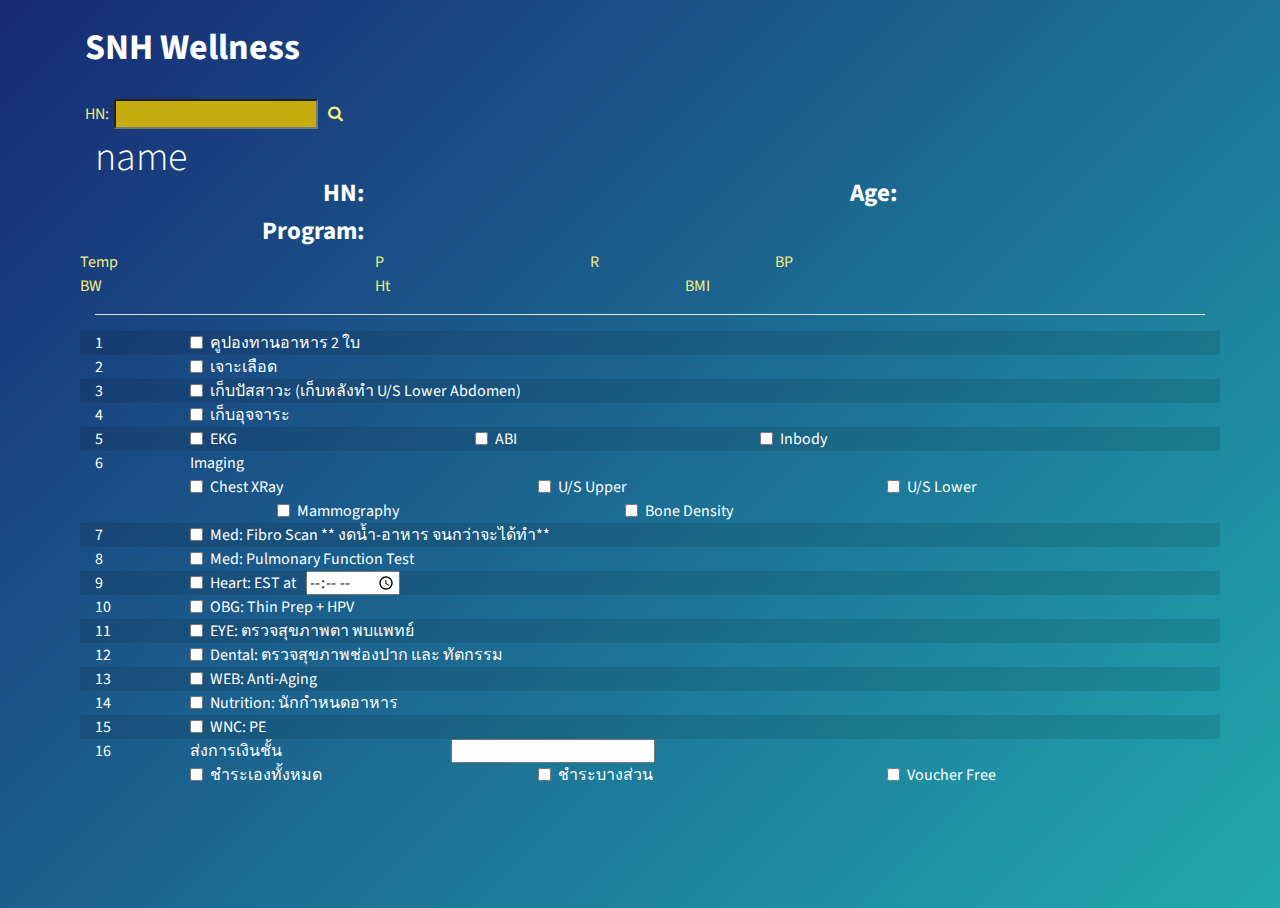
==== wellness02/index.html @ fa0cb52e "wellness02 for LIFF" ====
<!DOCTYPE html>
<html>

<head>
    <meta charset="utf-8">
    <meta name="viewport" content="width=device-width, initial-scale=1.0">
    <title>wellness (copy)</title>
    <link rel="stylesheet" href="assets/bootstrap/css/bootstrap.min.css">
    <link rel="stylesheet" href="assets/fonts/font-awesome.min.css">
    <link rel="stylesheet" href="https://fonts.googleapis.com/css?family=Source+Sans+Pro:300,400,700">
    <link rel="stylesheet" href="assets/css/Header-Blue.css">
    <link rel="stylesheet" href="assets/css/styles.css">
</head>

<body>
    <div>
        <div class="header-blue">
            <nav class="navbar navbar-dark navbar-expand-md navigation-clean-search">
                <div class="container"><a class="navbar-brand" href="#" style="font-size:36px;">SNH Wellness</a><button class="navbar-toggler" data-toggle="collapse" data-target="#navcol-1"><span class="sr-only">Toggle navigation</span><span class="navbar-toggler-icon"></span></button>
                    <div
                        class="collapse navbar-collapse" id="navcol-1"></div>
        </div>
        </nav>
        <div class="container hero" style="margin-top:3px;">
            <div class="row">
                <div class="col"><span style="color:#f4ed7c;margin-right:5px;">HN:</span><input type="search" name="search" id="search-field" class="search-field" style="background-color:#c6ad0f;margin-right:10px;"><i class="fa fa-search" style="color:#f4ed7c;"></i></div>
            </div>
            <div class="row">
                <div class="col-12 offset-xl-1" style="margin-left:10px;color:#ffffff;width:298px;">
                    <h1 id="ptName" style="margin-top:5px;margin-bottom:-7px;">name</h1>
                    <div class="row">
                        <div class="col-3 offset-0 flex-row" style="padding-right:0px;padding-left:0px;"><strong class="text-white" style="font-size:25px;">HN:</strong></div>
                        <div class="col-5 offset-0 flex-row" style="padding-right:0px;padding-left:0px;margin-left:10px;"><strong class="text-white" id="hn" style="font-size:25px;"></strong></div>
                        <div class="col-2 offset-0 flex-row" style="padding-right:0px;padding-left:0px;"><strong class="text-white" style="font-size:25px;">Age:</strong></div>
                        <div class="col-1 offset-0 flex-row" style="padding-right:0px;padding-left:0px;margin-left:0;"><strong class="text-white" id="age" style="font-size:25px;"></strong></div>
                    </div>
                    <div class="row">
                        <div class="col-3 offset-0 flex-row" style="padding-right:0px;padding-left:0px;"><strong class="text-white" style="font-size:25px;">Program:</strong></div>
                        <div class="col-8 offset-0 flex-row" style="padding-right:0px;padding-left:0px;margin-left:10px;"><strong class="text-white" id="program" style="font-size:25px;"></strong></div>
                    </div>
                    <div class="row">
                        <div class="col-2 offset-0 flex-row" style="padding-right:0px;padding-left:0px;"><span style="color:#f4ed7c;">Temp</span></div>
                        <div class="col-1 offset-0 flex-row" style="padding-right:0px;padding-left:0px;margin-left:10px;"><strong class="text-white" id="temp" style="font-size:25px;"></strong></div>
                        <div class="col-1" style="padding-right:0px;padding-left:0;"><span style="color:#f4ed7c;">P</span></div>
                        <div class="col-1 offset-0 flex-row" style="padding-right:0px;padding-left:0px;margin-left:10px;"><strong class="text-white" id="pulse" style="font-size:25px;"></strong></div>
                        <div class="col-1"><span style="color:#f4ed7c;">R</span></div>
                        <div class="col-1 offset-0 flex-row" style="padding-right:0px;padding-left:0px;margin-left:10px;"><strong class="text-white" id="resp" style="font-size:25px;"></strong></div>
                        <div class="col-1 offset-0 flex-row" style="padding-right:0px;padding-left:0px;"><span style="color:#f4ed7c;">BP</span></div>
                        <div class="col-2 offset-0 flex-row" style="padding-right:0px;padding-left:0px;margin-left:10px;"><strong class="text-white" id="bp" style="font-size:25px;"></strong></div>
                    </div>
                    <div class="row">
                        <div class="col-2 offset-0 flex-row" style="padding-right:0px;padding-left:0px;"><span style="color:#f4ed7c;">BW</span></div>
                        <div class="col-1 offset-0 flex-row" style="padding-right:0px;padding-left:0px;margin-left:10px;"><strong class="text-white" id="bw" style="font-size:25px;"></strong></div>
                        <div class="col-2" style="padding-right:0px;padding-left:0;"><span style="color:#f4ed7c;">Ht</span></div>
                        <div class="col-1 offset-0 flex-row" style="padding-right:0px;padding-left:0px;margin-left:10px;"><strong class="text-white" id="ht" style="font-size:25px;"></strong></div>
                        <div class="col-2"><span style="color:#f4ed7c;">BMI</span></div>
                        <div class="col-1 offset-0 flex-row" style="padding-right:0px;padding-left:0px;margin-left:10px;"><strong class="text-white" id="bmi" style="font-size:25px;"></strong></div>
                    </div>
                    <hr style="background-color:#ffffff;">
                    <div class="row" style="background-color:rgba(0,0,0,0.1);">
                        <div class="col-1"><span>1</span></div>
                        <div class="col-sm-11 col-xl-11">
                            <div class="form-check"><input class="form-check-input" type="checkbox" id="fck_coupon"><label class="form-check-label" for="formCheck-1">คูปองทานอาหาร 2 ใบ</label></div>
                        </div>
                    </div>
                    <div class="row">
                        <div class="col-1"><span>2</span></div>
                        <div class="col-11 col-xl-11">
                            <div class="form-check"><input class="form-check-input" type="checkbox" id="fck_blood"><label class="form-check-label" for="formCheck-1">เจาะเลือด</label></div>
                        </div>
                    </div>
                    <div class="row" style="background-color:rgba(0,0,0,0.1);">
                        <div class="col-1"><span>3</span></div>
                        <div class="col-11 col-xl-11">
                            <div class="form-check"><input class="form-check-input" type="checkbox" id="fck_urine"><label class="form-check-label" for="formCheck-1">เก็บปัสสาวะ (เก็บหลังทำ U/S Lower Abdomen)</label></div>
                        </div>
                    </div>
                    <div class="row">
                        <div class="col-1"><span>4</span></div>
                        <div class="col-11 col-xl-11">
                            <div class="form-check"><input class="form-check-input" type="checkbox" id="fck_stool"><label class="form-check-label" for="formCheck-1">เก็บอุจจาระ</label></div>
                        </div>
                    </div>
                    <div class="row" style="background-color:rgba(0,0,0,0.1);">
                        <div class="col-1"><span>5</span></div>
                        <div class="col-3 col-xl-3">
                            <div class="form-check"><input class="form-check-input" type="checkbox" id="fck_ekg"><label class="form-check-label" for="formCheck-1">EKG</label></div>
                        </div>
                        <div class="col-3 col-xl-3">
                            <div class="form-check"><input class="form-check-input" type="checkbox" id="fck_abi"><label class="form-check-label" for="formCheck-1">ABI</label></div>
                        </div>
                        <div class="col-3 col-xl-3">
                            <div class="form-check"><input class="form-check-input" type="checkbox" id="fck_inbody"><label class="form-check-label" for="formCheck-1">Inbody</label></div>
                        </div>
                    </div>
                    <div class="row">
                        <div class="col-1"><span>6</span></div>
                        <div class="col-11">
                            <div class="row">
                                <div class="col-9 offset-lg-1 offset-xl-0"><span>Imaging</span></div>
                            </div>
                            <div class="row">
                                <div class="col-4">
                                    <div class="form-check" style="width:102px;"><input class="form-check-input" type="checkbox" id="fck_cxr"><label class="form-check-label" for="formCheck-1">Chest XRay</label></div>
                                </div>
                                <div class="col-4">
                                    <div class="form-check"><input class="form-check-input" type="checkbox" id="fck_usup"><label class="form-check-label" for="formCheck-1">U/S Upper</label></div>
                                </div>
                                <div class="col-4">
                                    <div class="form-check"><input class="form-check-input" type="checkbox" id="fck_uslo"><label class="form-check-label" for="formCheck-1">U/S Lower</label></div>
                                </div>
                            </div>
                            <div class="row">
                                <div class="col-4 offset-lg-1">
                                    <div class="form-check"><input class="form-check-input" type="checkbox" id="fck_mammo"><label class="form-check-label" for="formCheck-1">Mammography</label></div>
                                </div>
                                <div class="col-4">
                                    <div class="form-check"><input class="form-check-input" type="checkbox" id="fck_bone"><label class="form-check-label" for="formCheck-1">Bone Density</label></div>
                                </div>
                            </div>
                        </div>
                    </div>
                    <div class="row" style="background-color:rgba(0,0,0,0.1);">
                        <div class="col-1"><span>7</span></div>
                        <div class="col-11 col-xl-11">
                            <div class="form-check"><input class="form-check-input" type="checkbox" id="fck_fibro"><label class="form-check-label" for="formCheck-1">Med: Fibro Scan ** งดน้ำ-อาหาร จนกว่าจะได้ทำ**</label></div>
                        </div>
                    </div>
                    <div class="row">
                        <div class="col-1"><span>8</span></div>
                        <div class="col-11 col-xl-11">
                            <div class="form-check"><input class="form-check-input" type="checkbox" id="fck_pulmo"><label class="form-check-label" for="formCheck-1">Med: Pulmonary Function Test</label></div>
                        </div>
                    </div>
                    <div class="row" style="background-color:rgba(0,0,0,0.1);">
                        <div class="col-1"><span>9</span></div>
                        <div class="col-11 col-xl-11">
                            <div class="form-check float-left" style="width:120px;"><input class="form-check-input" type="checkbox" id="fck_est"><label class="form-check-label" for="formCheck-1">Heart: EST at&nbsp;</label></div><input type="time" style="width:94px;margin-left:-4px;height:24px;"></div>
                    </div>
                    <div class="row">
                        <div class="col-1"><span>10</span></div>
                        <div class="col-11 col-xl-11">
                            <div class="form-check"><input class="form-check-input" type="checkbox" id="fck_thin"><label class="form-check-label" for="formCheck-1">OBG: Thin Prep + HPV</label></div>
                        </div>
                    </div>
                    <div class="row" style="background-color:rgba(0,0,0,0.1);">
                        <div class="col-1"><span>11</span></div>
                        <div class="col-11 col-xl-11">
                            <div class="form-check"><input class="form-check-input" type="checkbox" id="fck_eye"><label class="form-check-label" for="formCheck-1">EYE: ตรวจสุขภาพตา พบแพทย์</label></div>
                        </div>
                    </div>
                    <div class="row">
                        <div class="col-1"><span>12</span></div>
                        <div class="col-11 col-xl-11">
                            <div class="form-check"><input class="form-check-input" type="checkbox" id="fck_dent"><label class="form-check-label" for="formCheck-1">Dental: ตรวจสุขภาพช่องปาก และ ทัตกรรม</label></div>
                        </div>
                    </div>
                    <div class="row" style="background-color:rgba(0,0,0,0.1);">
                        <div class="col-1"><span>13</span></div>
                        <div class="col-11 col-xl-11">
                            <div class="form-check"><input class="form-check-input" type="checkbox" id="fck_antiage"><label class="form-check-label" for="formCheck-1">WEB: Anti-Aging</label></div>
                        </div>
                    </div>
                    <div class="row">
                        <div class="col-1"><span>14</span></div>
                        <div class="col-11 col-xl-11">
                            <div class="form-check"><input class="form-check-input" type="checkbox" id="fck_nut"><label class="form-check-label" for="formCheck-1">Nutrition: นักกำหนดอาหาร</label></div>
                        </div>
                    </div>
                    <div class="row" style="background-color:rgba(0,0,0,0.1);">
                        <div class="col-1"><span>15</span></div>
                        <div class="col-11 col-xl-11">
                            <div class="form-check"><input class="form-check-input" type="checkbox" id="fck_wnc"><label class="form-check-label" for="formCheck-1">WNC: PE</label></div>
                        </div>
                    </div>
                    <div class="row">
                        <div class="col-1"><span>16</span></div>
                        <div class="col-xl-11">
                            <div class="row">
                                <div class="col-4 col-lg-3 col-xl-3"><span>ส่งการเงินชั้น&nbsp;</span></div>
                                <div class="col-lg-4"><input type="text" style="height:24px;"></div>
                            </div>
                            <div class="row">
                                <div class="col-4 col-xl-4">
                                    <div class="form-check"><input class="form-check-input" type="checkbox" id="fck_payall"><label class="form-check-label" for="formCheck-1">ชำระเองทั้งหมด</label></div>
                                </div>
                                <div class="col-4 col-xl-4">
                                    <div class="form-check"><input class="form-check-input" type="checkbox" id="fck_paypart"><label class="form-check-label" for="formCheck-1">ชำระบางส่วน</label></div>
                                </div>
                                <div class="col-4 col-xl-4">
                                    <div class="form-check"><input class="form-check-input" type="checkbox" id="fck_voucher"><label class="form-check-label" for="formCheck-1">Voucher Free</label></div>
                                </div>
                            </div>
                        </div>
                    </div>
                </div>
            </div>
        </div>
        <div class="container">
            <div class="row">
                <div class="col-sm-12 col-lg-11"></div>
            </div>
        </div>
    </div>
    </div>
    <script src="assets/js/jquery.min.js"></script>
    <script src="assets/bootstrap/js/bootstrap.min.js"></script>
    <script src="assets/js/index.js"></script>
</body>

</html>
---- wellness02/assets/css/Header-Blue.css ----
.header-blue {
  background:linear-gradient(135deg, #172a74, #21a9af);
  background-color:#184e8e;
  padding-bottom:80px;
  font-family:'Source Sans Pro', sans-serif;
}

@media (min-width:768px) {
  .header-blue {
    padding-bottom:120px;
  }
}

.header-blue .navbar {
  background:transparent;
  padding-top:.75rem;
  padding-bottom:.75rem;
  color:#fff;
  border-radius:0;
  box-shadow:none;
  border:none;
}

@media (min-width:768px) {
  .header-blue .navbar {
    padding-top:1rem;
    padding-bottom:1rem;
  }
}

.header-blue .navbar .navbar-brand {
  font-weight:bold;
  color:inherit;
}

.header-blue .navbar .navbar-brand:hover {
  color:#f0f0f0;
}

.header-blue .navbar .navbar-collapse {
  border-top:1px solid rgba(255,255,255,0.3);
  margin-top:.5rem;
}

@media (min-width:768px) {
  .header-blue .navbar .navbar-collapse {
    border-color:transparent;
    margin:0;
  }
}

.header-blue .navbar .navbar-collapse span .login {
  color:#d9d9d9;
  margin-right:.5rem;
  text-decoration:none;
}

.header-blue .navbar .navbar-collapse span .login:hover {
  color:#fff;
}

.header-blue .navbar .navbar-toggler {
  border-color:rgba(255,255,255,0.3);
}

.header-blue .navbar .navbar-toggler:hover, .header-blue .navbar-toggler:focus {
  background:none;
}

.header-blue .navbar .navbar-nav a.active, .header-blue .navbar .navbar-nav > .show .dropdown-item {
  background:none;
  box-shadow:none;
}

@media (min-width: 768px) {
  .header-blue .navbar-nav .nav-link {
    padding-left:.7rem;
    padding-right:.7rem;
  }
}

@media (min-width: 992px) {
  .header-blue .navbar-nav .nav-link {
    padding-left:1.2rem;
    padding-right:1.2rem;
  }
}

.header-blue .navbar .navbar-nav > li > .dropdown-menu {
  margin-top:-5px;
  box-shadow:0 4px 8px rgba(0,0,0,.1);
  background-color:#fff;
  border-radius:2px;
}

.header-blue .navbar .dropdown-menu .dropdown-item:focus, .header-blue .navbar .dropdown-menu .dropdown-item {
  line-height:2;
  color:#37434d;
}

.header-blue .navbar .dropdown-menu .dropdown-item:focus, .header-blue .navbar .dropdown-menu .dropdown-item:hover {
  background:#ebeff1;
}

.header-blue .action-button, .header-blue .action-button:not(.disabled):active {
  border:1px solid rgba(255,255,255,0.7);
  border-radius:40px;
  color:#ebeff1;
  box-shadow:none;
  text-shadow:none;
  padding:.3rem .8rem;
  background:transparent;
  transition:background-color 0.25s;
  outline:none;
}

.header-blue .action-button:hover {
  color:#fff;
}

.header-blue .navbar .form-inline label {
  color:#d9d9d9;
}

.header-blue .navbar .form-inline .search-field {
  display:inline-block;
  width:80%;
  background:none;
  border:none;
  border-bottom:1px solid transparent;
  border-radius:0;
  color:#ccc;
  box-shadow:none;
  color:inherit;
  transition:border-bottom-color 0.3s;
}

.header-blue .navbar .form-inline .search-field:focus {
  border-bottom:1px solid #ccc;
}

.header-blue .hero {
  margin-top:20px;
  text-align:center;
}

@media (min-width:768px) {
  .header-blue .hero {
    margin-top:60px;
    text-align:left;
  }
}

.header-blue .hero h1 {
  color:#fff;
  font-size:40px;
  margin-top:0;
  margin-bottom:15px;
  font-weight:300;
  line-height:1.4;
}

@media (min-width:992px) {
  .header-blue .hero h1 {
    margin-top:190px;
    margin-bottom:24px;
    line-height:1.2;
  }
}

.header-blue .hero p {
  color:rgba(255,255,255,0.8);
  font-size:20px;
  margin-bottom:30px;
  font-weight:300;
}

.header-blue .phone-holder {
  text-align:right;
}

.header-blue div.iphone-mockup {
  position:relative;
  max-width:300px;
  margin:20px;
  display:inline-block;
}

.header-blue .iphone-mockup img.device {
  width:100%;
  height:auto;
}

.header-blue .iphone-mockup .screen {
  position:absolute;
  width:88%;
  height:77%;
  top:12%;
  border-radius:2px;
  left:6%;
  border:1px solid #444;
  background-color:#aaa;
  overflow:hidden;
  background:url(../../assets/img/screen-content-iphone-6.jpg);
  background-size:cover;
  background-position:center;
}

.header-blue .iphone-mockup .screen:before {
  content:'';
  background-color:#fff;
  position:absolute;
  width:70%;
  height:140%;
  top:-12%;
  right:-60%;
  transform:rotate(-19deg);
  opacity:0.2;
}

.col-3.offset-0.flex-row {
  text-align:right;
}

.col-xl-1 {
  text-align:right;
  padding-right:0;
  padding-left:0;
}
---- wellness02/assets/css/styles.css ----
@media print {
  .noprint * {
    display:none;
  }
}

.col-xl-11 {
  text-align:left;
}
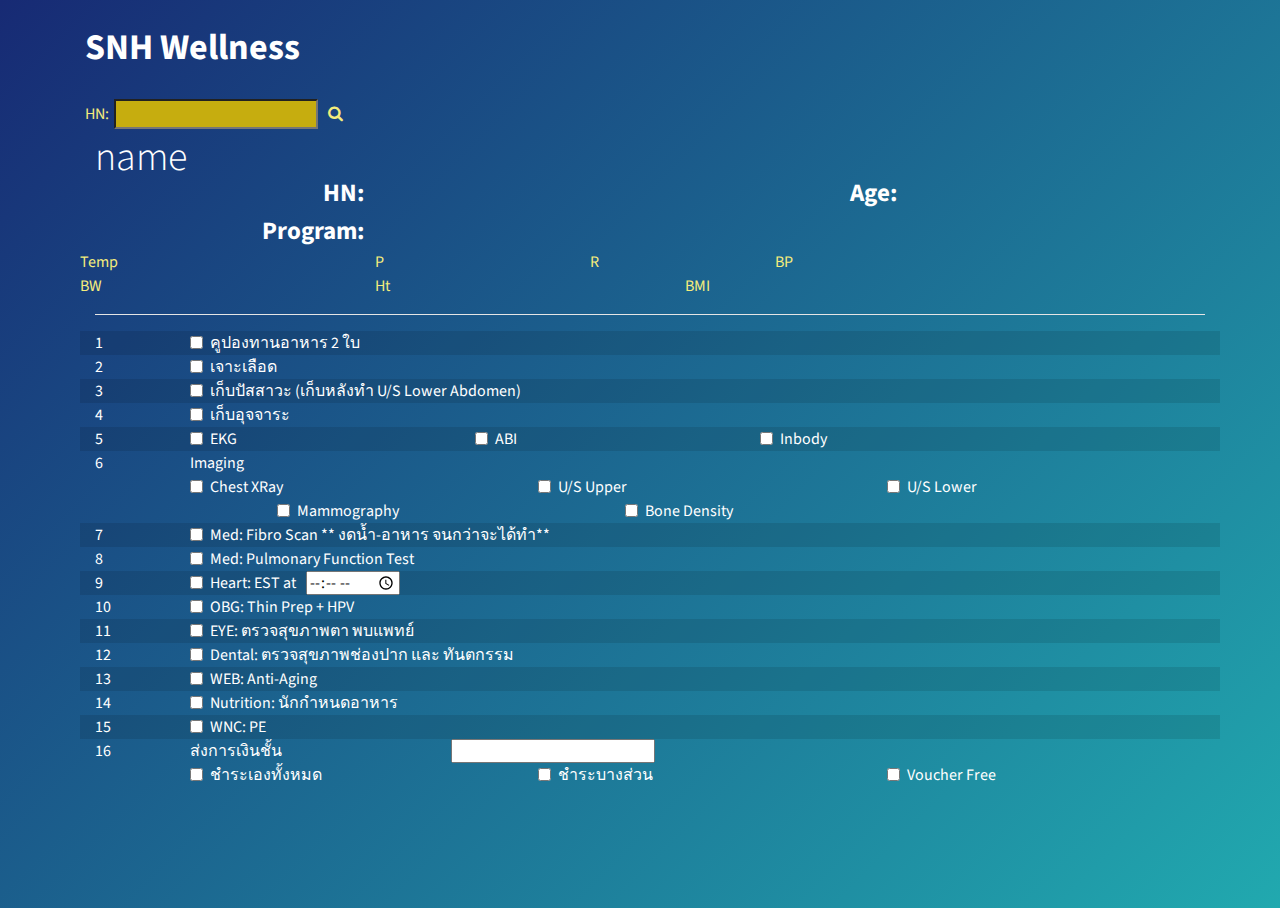
==== commit b116b5ce: "correct writing" ====
--- a/wellness02/index.html
+++ b/wellness02/index.html
@@ -4,7 +4,7 @@
 <head>
     <meta charset="utf-8">
     <meta name="viewport" content="width=device-width, initial-scale=1.0">
-    <title>wellness (copy)</title>
+    <title>wellness</title>
     <link rel="stylesheet" href="assets/bootstrap/css/bootstrap.min.css">
     <link rel="stylesheet" href="assets/fonts/font-awesome.min.css">
     <link rel="stylesheet" href="https://fonts.googleapis.com/css?family=Source+Sans+Pro:300,400,700">
@@ -152,7 +152,7 @@
                     <div class="row">
                         <div class="col-1"><span>12</span></div>
                         <div class="col-11 col-xl-11">
-                            <div class="form-check"><input class="form-check-input" type="checkbox" id="fck_dent"><label class="form-check-label" for="formCheck-1">Dental: ตรวจสุขภาพช่องปาก และ ทัตกรรม</label></div>
+                            <div class="form-check"><input class="form-check-input" type="checkbox" id="fck_dent"><label class="form-check-label" for="formCheck-1">Dental: ตรวจสุขภาพช่องปาก และ ทันตกรรม</label></div>
                         </div>
                     </div>
                     <div class="row" style="background-color:rgba(0,0,0,0.1);">
@@ -206,6 +206,7 @@
     <script src="assets/js/jquery.min.js"></script>
     <script src="assets/bootstrap/js/bootstrap.min.js"></script>
     <script src="assets/js/index.js"></script>
+    <script src="assets/js/liff-starter.js"></script>
 </body>
 
-</html>+</html>
